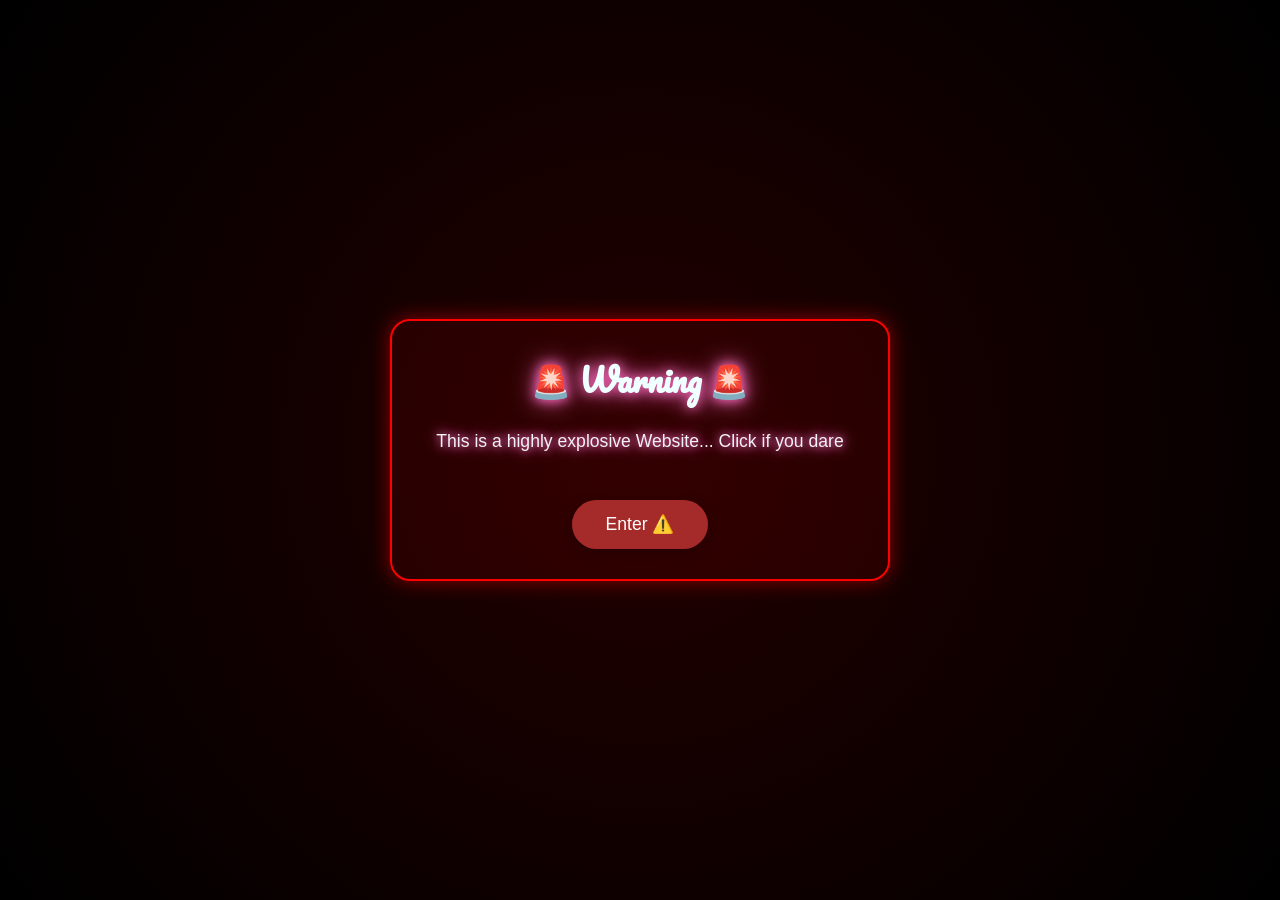
==== index.html @ cfb34654 "all files added" ====
<!DOCTYPE html>
<html lang="en">

<head>
    <meta charset="UTF-8" />
    <meta name="viewport" content="width=device-width, initial-scale=1.0" />
    <link href="https://fonts.googleapis.com/css2?family=Pacifico&display=swap" rel="stylesheet">
    <title>Warning ⚠️</title>
    <link rel="stylesheet" href="style.css" />
</head>


<body class="danger-page">
    <!-- Audio: plays once -->
    <audio id="warning-audio">
        <source src="warning.unknown" type="audio/mpeg" />
    </audio>

    <div class="container danger-container content-block" style="border-color: red;">
        <h1 class="glow" style="color: azure;">🚨 Warning 🚨</h1>
        <p class="sub shiny-line">This is a highly explosive Website... Click if you dare</p>
        <button onclick="blastAndGo()" style="background-color: brown;">Enter ⚠️</button>
    </div>

    <div id="blast"></div>

    <script>
        // TRY playing audio on load
        window.addEventListener("DOMContentLoaded", () => {
            const audio = document.getElementById('warning-audio');
            audio.loop = false;

            // Try to play immediately
            audio.play().catch(() => {
                // If blocked by browser, wait for user interaction
                const playOnce = () => {
                    audio.play();
                    document.removeEventListener('click', playOnce);
                };
                document.addEventListener('click', playOnce);
            });
        });

        // Blast animation then go
        function blastAndGo() {
            const blast = document.getElementById('blast');
            blast.classList.add('explode');
            setTimeout(() => {
                window.location.href = 'main.html';
            }, 600);
        }
    </script>
</body>

</html>
---- style.css ----
/* RESET */
* {
  margin: 0;
  padding: 0;
  box-sizing: border-box;
}

html {
  height: 100%;
  font-family: "Poppins", sans-serif;
  overflow-x: hidden;
  background-size: cover;
  background-repeat: no-repeat;
}

body {
  font-family: "Poppins", sans-serif;
  min-height: 100vh;
  display: flex;
  justify-content: center;
  align-items: center;
  flex-direction: column;
  background-size: cover;
  background-repeat: no-repeat;
  overflow-x: hidden;
}

/* Add this to apply padding only if navbar is visible */
body:not(.danger-page) {
  padding-top: 60px;
}

/* PAGE BACKGROUNDS */
.main-page {
  background: linear-gradient(135deg, #89f7fe, #66a6ff);
}
.memories-page {
  background: linear-gradient(to right, #fbc2eb, #a6c1ee);
}
.finish-page {
  background: linear-gradient(to right, #dc2ecd, #25d6bf);
}
.final-page {
  background: linear-gradient(135deg, #ffecd2, #fcb69f);
}
.danger-page {
  background: radial-gradient(circle, #220000, #000000);
}

/* NAVBAR */
.navbar {
  position: fixed;
  top: 0;
  width: 100%;
  height: 50px;
  z-index: 9999;
  display: flex;
  align-items: center;
  overflow: hidden;
  background: var(--navbar-gradient, linear-gradient(90deg, #2c003e, #6a1b9a));
}

.danger-page .navbar {
  display: none;
}

.scrolling-text {
  display: flex;
  white-space: nowrap;
  animation: scrollText 16s linear infinite;
  font-family: 'Pacifico', cursive;
  font-size: 1.2rem;
  color: white;
  text-shadow: 0 0 5px #fff, 0 0 15px #fff;
}

.scrolling-text span {
  padding-right: 50px;
}

@keyframes scrollText {
  0% {
    transform: translateX(100%);
  }
  100% {
    transform: translateX(-100%);
  }
}

.full-text {
  display: inline;
}
.short-text {
  display: none;
}

@media (max-width: 600px) {
  .full-text {
    display: none;
  }
  .short-text {
    display: inline;
  }
  .scrolling-text {
    font-size: 1rem;
  }
}

/* CONTAINER */
.container {
  padding: 30px 20px;
  border-radius: 20px;
  text-align: center;
  width: 90%;
  max-width: 500px;
  animation: fadeIn 1s ease forwards;
  box-shadow: 0 8px 20px rgba(0, 0, 0, 0.2);
  margin: auto;
  margin-top: 20px;
  margin-bottom: 20px;
}

/* CONTAINER VARIANTS */
.main-container {
  background: rgba(255, 255, 255, 0.12);
  backdrop-filter: blur(30px);
  border: 2px solid rgba(255, 255, 255, 0.3);
  color: #fff;
}

.danger-container {
  background: rgba(255, 0, 0, 0.08);
  border: 2px solid #ff0000;
  color: #ff4444;
  box-shadow: 0 0 20px rgba(255, 0, 0, 0.5);
}

/* TYPOGRAPHY */
.glow {
  font-family: "Pacifico", cursive;
  font-size: 2rem;
  text-shadow: 0 0 12px #ff6ec4, 0 0 24px #ff6ec4;
  margin-bottom: 20px;
}

.sub {
  font-size: 1.1rem;
  color: #f2f2f2;
  margin-bottom: 25px;
  line-height: 1.6;
}

.final-text {
  font-size: 2rem;
  color: #222;
  margin-bottom: 20px;
  animation: pulse 2s infinite;
}

/* BUTTON */
button {
  background: #ff6ec4;
  color: white;
  border: none;
  padding: 14px 34px;
  font-size: 1.1rem;
  border-radius: 30px;
  cursor: pointer;
  transition: 0.3s ease;
  box-shadow: 0 4px 15px rgba(0, 0, 0, 0.2);
  margin-top: 20px;
}
button:hover {
  background: #ff3cac;
  transform: scale(1.05);
}

/* GALLERY */
.gallery {
  display: flex;
  flex-wrap: wrap;
  justify-content: center;
  gap: 15px;
  margin-top: 20px;
}

.gallery img,
.gallery video {
  width: 100px;
  height: 100px;
  object-fit: cover;
  aspect-ratio: 1 / 1;
  border-radius: 12px;
  box-shadow: 0 4px 8px rgba(0, 0, 0, 0.2);
  transition: transform 0.3s ease;
  cursor: pointer;
}

.gallery img:hover,
.gallery video:hover {
  transform: scale(1.1);
}

/* MEMORIES PAGE IMAGE FIX */
.memories-page .gallery img {
  width: 100px;
  height: 100px;
}

/* MODAL */
.image-modal {
  position: fixed;
  top: 0;
  left: 0;
  width: 100vw;
  height: 100vh;
  background-color: rgba(0, 0, 0, 0.75);
  display: none;
  align-items: center;
  justify-content: center;
  z-index: 9999;
  cursor: pointer;
}

.image-modal img,
.image-modal video {
  width: 90%;
  max-width: 500px;
  border-radius: 20px;
  box-shadow: 0 0 25px rgba(0, 0, 0, 0.5);
  animation: fadeIn 0.4s ease;
}

/* BLAST EFFECT */
#blast {
  position: absolute;
  top: 0;
  left: 0;
  width: 100%;
  height: 100%;
  background: radial-gradient(circle, red 0%, black 80%);
  opacity: 0;
  pointer-events: none;
  transition: opacity 0.6s ease;
  z-index: 9999;
}

#blast.explode {
  opacity: 1;
  animation: flash 0.6s ease-in-out;
}

/* ANIMATIONS */
@keyframes fadeIn {
  from {
    opacity: 0;
    transform: translateY(20px);
  }
  to {
    opacity: 1;
    transform: translateY(0);
  }
}

@keyframes pulse {
  0%, 100% {
    transform: scale(1);
  }
  50% {
    transform: scale(1.05);
  }
}

@keyframes flash {
  0% {
    opacity: 0.3;
  }
  50% {
    opacity: 1;
  }
  100% {
    opacity: 0.8;
  }
}

/* RESPONSIVE */
@media (max-width: 768px) {
  .container {
    padding: 25px 15px;
  }

  .glow {
    font-size: 1.6rem;
  }

  .sub, .final-text {
    font-size: 1rem;
  }

  .gallery img,
  .gallery video {
    width: 80px;
    height: 80px;
  }
}

@media (max-width: 480px) {
  .container {
    padding: 15px 10px;
  }

  .glow {
    font-size: 1.3rem;
  }

  .sub, .final-text {
    font-size: 0.95rem;
  }

  .gallery img,
  .gallery video {
    width: 70px;
    height: 70px;
  }

  .scrolling-text {
    font-size: 0.9rem;
  }
}

.shiny-line {
  text-shadow: 0 0 8px #ff6ec4, 0 0 16px #ff6ec4;
}
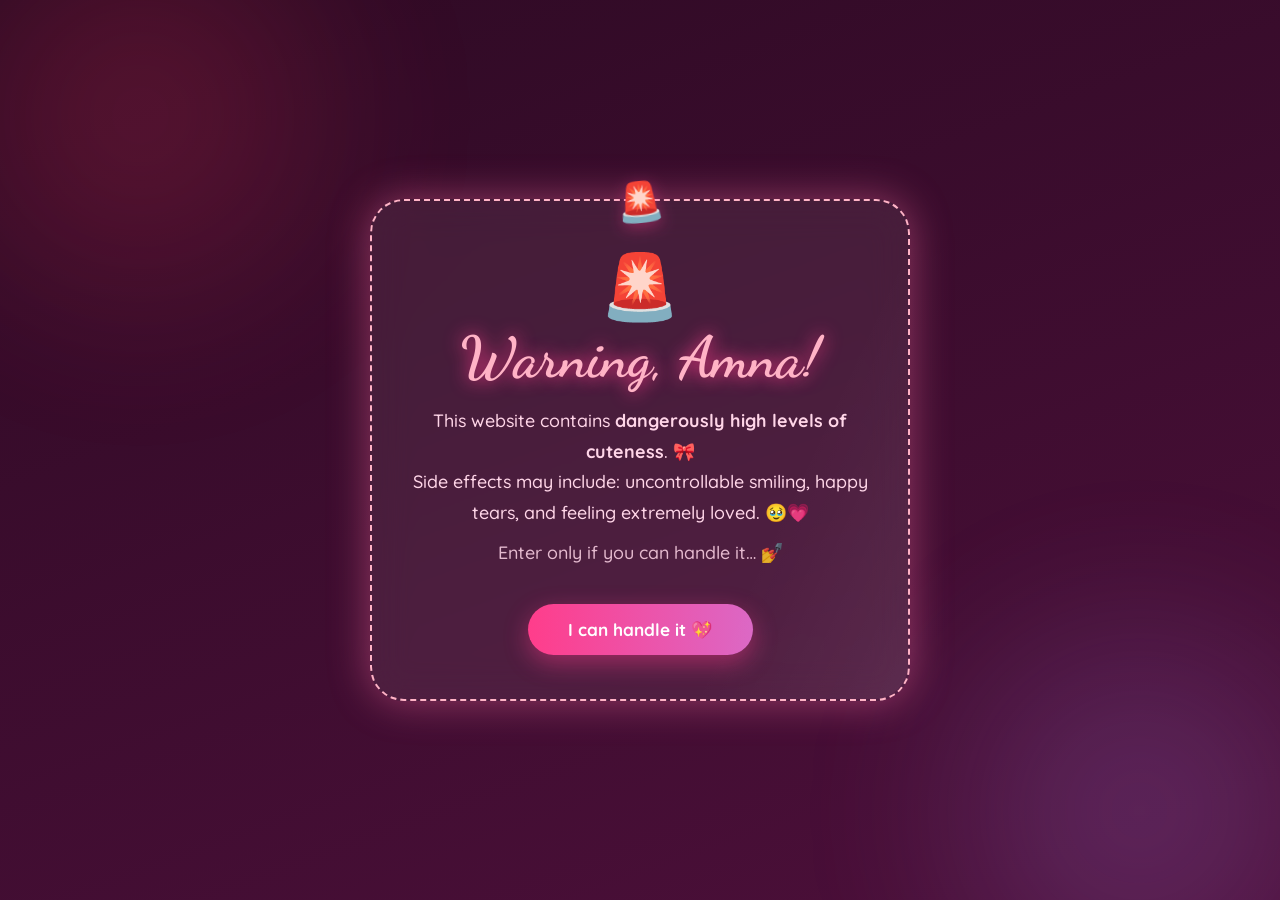
==== commit 445f0acc: "files changes" ====
--- a/index.html
+++ b/index.html
@@ -1,55 +1,61 @@
 <!DOCTYPE html>
 <html lang="en">
-
 <head>
-    <meta charset="UTF-8" />
-    <meta name="viewport" content="width=device-width, initial-scale=1.0" />
-    <link href="https://fonts.googleapis.com/css2?family=Pacifico&display=swap" rel="stylesheet">
-    <title>Warning ⚠️</title>
-    <link rel="stylesheet" href="style.css" />
+  <meta charset="UTF-8" />
+  <meta name="viewport" content="width=device-width, initial-scale=1.0" />
+  <title>⚠️ Warning, Pookie ⚠️</title>
+  <link href="https://fonts.googleapis.com/css2?family=Dancing+Script:wght@700&family=Quicksand:wght@400;500;600;700&display=swap" rel="stylesheet">
+  <link rel="icon" href="data:image/svg+xml,<svg xmlns='http://www.w3.org/2000/svg' viewBox='0 0 100 100'><text y='.9em' font-size='90'>🚨</text></svg>">
+  <link rel="stylesheet" href="style.css" />
 </head>
 
+<body class="intro-page">
+  <audio id="warning-audio" loop><source src="warning.mp3" type="audio/mpeg" /></audio>
+  <audio id="blast-audio" preload="auto"><source src="exploision.mp3" type="audio/mpeg" /></audio>
 
-<body class="danger-page">
-    <!-- Audio: plays once -->
-    <audio id="warning-audio">
-        <source src="warning.unknown" type="audio/mpeg" />
-    </audio>
+  <div class="card">
+    <span class="warn-emoji">🚨</span>
+    <h1 class="title">Warning, Amna!</h1>
+    <p class="sub">
+      This website contains <b>dangerously high levels of cuteness</b>. 🎀<br>
+      Side effects may include: uncontrollable smiling, happy tears,
+      and feeling extremely loved. 🥹💗
+    </p>
+    <p class="sub" style="opacity:0.85;">Enter only if you can handle it… 💅</p>
+    <button class="btn" onclick="blastAndGo()">I can handle it 💖</button>
+  </div>
 
-    <div class="container danger-container content-block" style="border-color: red;">
-        <h1 class="glow" style="color: azure;">🚨 Warning 🚨</h1>
-        <p class="sub shiny-line">This is a highly explosive Website... Click if you dare</p>
-        <button onclick="blastAndGo()" style="background-color: brown;">Enter ⚠️</button>
-    </div>
+  <div id="blast"><span class="boom">💖</span></div>
 
-    <div id="blast"></div>
+  <script src="script.js"></script>
+  <script>
+    const warnAudio = document.getElementById('warning-audio');
+    let entering = false;
 
-    <script>
-        // TRY playing audio on load
-        window.addEventListener("DOMContentLoaded", () => {
-            const audio = document.getElementById('warning-audio');
-            audio.loop = false;
+    /* 🚨 beeping siren loops while she's on this page */
+    window.addEventListener("DOMContentLoaded", () => {
+      warnAudio.volume = 0.6;
+      warnAudio.play().catch(() => {
+        /* browsers block autoplay until first tap — start beeping on first interaction */
+        const playOnce = () => {
+          if (!entering) warnAudio.play().catch(() => {});
+          document.removeEventListener('pointerdown', playOnce);
+        };
+        document.addEventListener('pointerdown', playOnce);
+      });
+    });
 
-            // Try to play immediately
-            audio.play().catch(() => {
-                // If blocked by browser, wait for user interaction
-                const playOnce = () => {
-                    audio.play();
-                    document.removeEventListener('click', playOnce);
-                };
-                document.addEventListener('click', playOnce);
-            });
-        });
-
-        // Blast animation then go
-        function blastAndGo() {
-            const blast = document.getElementById('blast');
-            blast.classList.add('explode');
-            setTimeout(() => {
-                window.location.href = 'main.html';
-            }, 600);
-        }
-    </script>
+    function blastAndGo() {
+      if (entering) return;
+      entering = true;
+      warnAudio.pause();
+      const boom = document.getElementById('blast-audio');
+      boom.volume = 0.8;
+      boom.play().catch(() => {});
+      confettiBurst(150);
+      document.getElementById('blast').classList.add('explode');
+      setTimeout(() => { window.location.href = 'main.html'; }, 900);
+    }
+  </script>
 </body>
-
-</html>+</html>
--- a/style.css
+++ b/style.css
@@ -1,333 +1,746 @@
-/* RESET */
-* {
-  margin: 0;
-  padding: 0;
-  box-sizing: border-box;
-}
-
-html {
-  height: 100%;
-  font-family: "Poppins", sans-serif;
-  overflow-x: hidden;
-  background-size: cover;
-  background-repeat: no-repeat;
-}
+/* ═══════════ 🎀 AMNA'S 21st — POOKIE EDITION 🎀 ═══════════ */
+
+* { margin: 0; padding: 0; box-sizing: border-box; }
+
+:root {
+  --pink: #ff6fa5;
+  --hotpink: #ff3d8b;
+  --lilac: #b892ff;
+  --peach: #ffb3c6;
+  --cream: #fff0f6;
+  --deep: #6b2151;
+  --card-shadow: 0 18px 45px rgba(255, 61, 139, 0.28);
+}
+
+html { min-height: 100%; }
 
 body {
-  font-family: "Poppins", sans-serif;
+  font-family: 'Quicksand', 'Segoe UI', sans-serif;
   min-height: 100vh;
   display: flex;
+  flex-direction: column;
   justify-content: center;
   align-items: center;
-  flex-direction: column;
-  background-size: cover;
-  background-repeat: no-repeat;
   overflow-x: hidden;
-}
-
-/* Add this to apply padding only if navbar is visible */
-body:not(.danger-page) {
-  padding-top: 60px;
-}
-
-/* PAGE BACKGROUNDS */
-.main-page {
-  background: linear-gradient(135deg, #89f7fe, #66a6ff);
-}
-.memories-page {
-  background: linear-gradient(to right, #fbc2eb, #a6c1ee);
-}
-.finish-page {
-  background: linear-gradient(to right, #dc2ecd, #25d6bf);
-}
-.final-page {
-  background: linear-gradient(135deg, #ffecd2, #fcb69f);
-}
-.danger-page {
-  background: radial-gradient(circle, #220000, #000000);
-}
-
-/* NAVBAR */
-.navbar {
+  color: var(--deep);
+  background: linear-gradient(135deg, #ffd6e8, #ffe9f4, #e9dbff, #ffdbe9);
+  background-size: 300% 300%;
+  animation: bgShift 14s ease infinite;
+  padding: 80px 16px 40px;
+}
+
+@keyframes bgShift {
+  0%, 100% { background-position: 0% 50%; }
+  50% { background-position: 100% 50%; }
+}
+
+body.intro-page {
+  background: linear-gradient(160deg, #2e0a24, #5c1245, #83175f);
+  background-size: 300% 300%;
+  animation: bgShift 10s ease infinite;
+  color: #ffd6e8;
+  padding-top: 40px;
+}
+
+/* ─────────── 🎀 top banner ─────────── */
+.banner {
   position: fixed;
-  top: 0;
+  top: 0; left: 0;
   width: 100%;
-  height: 50px;
-  z-index: 9999;
+  height: 52px;
+  z-index: 999;
   display: flex;
   align-items: center;
   overflow: hidden;
-  background: var(--navbar-gradient, linear-gradient(90deg, #2c003e, #6a1b9a));
-}
-
-.danger-page .navbar {
-  display: none;
-}
+  background: linear-gradient(90deg, var(--hotpink), var(--lilac), var(--hotpink));
+  background-size: 200% auto;
+  animation: bannerShift 6s linear infinite;
+  box-shadow: 0 4px 18px rgba(255, 61, 139, 0.35);
+}
+@keyframes bannerShift { to { background-position: 200% center; } }
 
 .scrolling-text {
   display: flex;
   white-space: nowrap;
-  animation: scrollText 16s linear infinite;
-  font-family: 'Pacifico', cursive;
-  font-size: 1.2rem;
-  color: white;
-  text-shadow: 0 0 5px #fff, 0 0 15px #fff;
-}
-
-.scrolling-text span {
-  padding-right: 50px;
-}
-
+  animation: scrollText 18s linear infinite;
+  font-family: 'Dancing Script', cursive;
+  font-size: 1.45rem;
+  font-weight: 700;
+  color: #fff;
+  text-shadow: 0 0 10px rgba(255,255,255,0.7);
+}
+.scrolling-text span { padding-right: 60px; }
 @keyframes scrollText {
-  0% {
-    transform: translateX(100%);
-  }
-  100% {
-    transform: translateX(-100%);
-  }
-}
-
-.full-text {
-  display: inline;
-}
-.short-text {
-  display: none;
-}
-
-@media (max-width: 600px) {
-  .full-text {
-    display: none;
-  }
-  .short-text {
-    display: inline;
-  }
-  .scrolling-text {
-    font-size: 1rem;
-  }
-}
-
-/* CONTAINER */
-.container {
-  padding: 30px 20px;
+  0% { transform: translateX(30%); }
+  100% { transform: translateX(-100%); }
+}
+
+/* ─────────── 💌 cards ─────────── */
+.card {
+  position: relative;
+  z-index: 5;
+  width: 92%;
+  max-width: 540px;
+  padding: 44px 30px;
+  text-align: center;
+  border-radius: 34px;
+  background: rgba(255, 255, 255, 0.6);
+  backdrop-filter: blur(18px);
+  border: 2px solid rgba(255, 255, 255, 0.9);
+  box-shadow: var(--card-shadow);
+  animation: cardIn 0.9s cubic-bezier(.2, 1.3, .4, 1) both;
+}
+@keyframes cardIn {
+  from { opacity: 0; transform: translateY(40px) scale(0.92); }
+  to { opacity: 1; transform: translateY(0) scale(1); }
+}
+
+.intro-page .card {
+  background: rgba(255, 255, 255, 0.07);
+  border: 2px dashed var(--peach);
+  box-shadow: 0 0 40px rgba(255, 111, 165, 0.45);
+}
+
+/* ─────────── ✍️ typography ─────────── */
+.script {
+  font-family: 'Dancing Script', cursive;
+  font-weight: 700;
+}
+
+h1.title {
+  font-family: 'Dancing Script', cursive;
+  font-size: clamp(2.4rem, 7vw, 3.6rem);
+  line-height: 1.15;
+  margin-bottom: 14px;
+  color: var(--hotpink);
+  text-shadow: 0 2px 14px rgba(255, 61, 139, 0.35);
+}
+
+.name-glow {
+  display: block;
+  font-family: 'Dancing Script', cursive;
+  font-size: clamp(3.4rem, 12vw, 6rem);
+  background: linear-gradient(90deg, var(--hotpink), var(--lilac), #ff9a3d, var(--hotpink));
+  background-size: 250% auto;
+  -webkit-background-clip: text;
+  background-clip: text;
+  color: transparent;
+  animation: shimmer 4s linear infinite, heartbeat 2.2s ease-in-out infinite;
+}
+@keyframes shimmer { to { background-position: 250% center; } }
+@keyframes heartbeat {
+  0%, 100% { transform: scale(1); }
+  12% { transform: scale(1.045); }
+  24% { transform: scale(1); }
+}
+
+.sub {
+  font-size: 1.12rem;
+  line-height: 1.7;
+  font-weight: 500;
+  margin-bottom: 10px;
+}
+
+.typewriter {
+  min-height: 1.6em;
+  font-size: 1.1rem;
+  font-weight: 600;
+  color: var(--deep);
+}
+.typewriter::after {
+  content: '|';
+  color: var(--hotpink);
+  animation: blink 0.8s infinite;
+}
+@keyframes blink { 50% { opacity: 0; } }
+
+/* ─────────── 🩷 buttons ─────────── */
+.btn {
+  display: inline-block;
+  margin-top: 26px;
+  padding: 15px 40px;
+  font-family: 'Quicksand', sans-serif;
+  font-size: 1.08rem;
+  font-weight: 700;
+  color: #fff;
+  border: none;
+  border-radius: 999px;
+  cursor: pointer;
+  background: linear-gradient(90deg, var(--hotpink), var(--lilac));
+  background-size: 200% auto;
+  box-shadow: 0 8px 24px rgba(255, 61, 139, 0.45);
+  transition: transform 0.25s, background-position 0.4s;
+  animation: btnPulse 2.4s ease-in-out infinite;
+}
+.btn:hover {
+  transform: translateY(-4px) scale(1.06) rotate(-1deg);
+  background-position: 100% center;
+}
+@keyframes btnPulse {
+  0%, 100% { box-shadow: 0 8px 24px rgba(255, 61, 139, 0.45); }
+  50% { box-shadow: 0 8px 34px rgba(184, 146, 255, 0.65); }
+}
+
+/* ─────────── 💗 floaters & sparkles ─────────── */
+.floater {
+  position: fixed;
+  bottom: -60px;
+  z-index: 1;
+  pointer-events: none;
+  animation: floatUp linear infinite;
+  filter: drop-shadow(0 0 6px rgba(255, 182, 213, 0.8));
+}
+@keyframes floatUp {
+  0% { transform: translateY(0) rotate(-8deg); opacity: 0; }
+  8% { opacity: 0.9; }
+  50% { transform: translateY(-55vh) rotate(10deg); }
+  100% { transform: translateY(-115vh) rotate(-6deg); opacity: 0; }
+}
+
+.click-spark {
+  position: absolute;
+  z-index: 1000;
+  pointer-events: none;
+  font-size: 15px;
+  animation: sparkFly 0.9s ease-out forwards;
+}
+@keyframes sparkFly {
+  to { transform: translate(var(--dx), var(--dy)) scale(0.3) rotate(180deg); opacity: 0; }
+}
+
+#confetti-canvas {
+  position: fixed;
+  inset: 0;
+  pointer-events: none;
+  z-index: 900;
+}
+
+/* ─────────── 🔊 mute ─────────── */
+.mute-btn {
+  position: fixed;
+  bottom: 20px; right: 20px;
+  width: 50px; height: 50px;
+  border: 2px solid #fff;
+  border-radius: 50%;
+  background: linear-gradient(135deg, var(--peach), var(--lilac));
+  font-size: 20px;
+  cursor: pointer;
+  box-shadow: 0 5px 16px rgba(255, 61, 139, 0.4);
+  z-index: 998;
+  transition: transform 0.2s;
+}
+.mute-btn:hover { transform: scale(1.15) rotate(8deg); }
+
+/* ─────────── 🎂 cake ─────────── */
+.cake { position: relative; width: 290px; margin: 8px auto 0; }
+.candles {
+  display: flex; justify-content: center; gap: 9px; flex-wrap: wrap;
+  max-width: 260px; margin: 0 auto; position: relative; z-index: 3;
+}
+.candle {
+  width: 11px; height: 42px; border-radius: 4px; position: relative; cursor: pointer;
+  background: repeating-linear-gradient(45deg, var(--pink), var(--pink) 5px, #fff 5px, #fff 10px);
+}
+.flame {
+  position: absolute; top: -16px; left: 50%; transform: translateX(-50%);
+  width: 11px; height: 16px;
+  background: radial-gradient(circle at 50% 30%, #fff6b7, #ffb347 60%, #ff6b35);
+  border-radius: 50% 50% 45% 55% / 70% 70% 30% 30%;
+  animation: flicker 0.35s infinite alternate;
+  transition: opacity 0.3s, transform 0.3s;
+}
+@keyframes flicker {
+  from { transform: translateX(-50%) scale(1) rotate(-2deg); }
+  to { transform: translateX(-52%) scale(1.12) rotate(3deg); }
+}
+.candle.out .flame { opacity: 0; transform: translateX(-50%) scale(0.1); animation: none; }
+.candle.out::after {
+  content: "💨"; position: absolute; top: -20px; left: -4px; font-size: 12px;
+  animation: smoke 1.4s forwards;
+}
+@keyframes smoke { to { transform: translateY(-24px); opacity: 0; } }
+
+.layer { margin: 0 auto; border-radius: 14px; box-shadow: 0 6px 0 rgba(0,0,0,0.07); }
+.layer.top { width: 155px; height: 50px; background: linear-gradient(180deg, var(--peach), var(--hotpink)); }
+.layer.mid { width: 205px; height: 58px; background: linear-gradient(180deg, #fff, var(--peach)); margin-top: -6px; }
+.layer.bottom { width: 260px; height: 64px; background: linear-gradient(180deg, var(--lilac), var(--hotpink)); margin-top: -6px; }
+.plate { width: 300px; height: 15px; background: rgba(107, 33, 81, 0.18); border-radius: 50%; margin: 6px auto 0; }
+
+.candles-left { margin-top: 14px; font-weight: 600; opacity: 0.75; }
+
+.wish-reveal {
+  max-height: 0; overflow: hidden; opacity: 0;
+  transition: max-height 1s ease, opacity 1s ease, margin 1s ease;
+}
+.wish-reveal.show { max-height: 500px; opacity: 1; margin-top: 22px; }
+.wish-reveal .inner {
+  padding: 26px; border-radius: 22px;
+  background: rgba(255, 255, 255, 0.85);
+  border: 2px dashed var(--pink);
+  font-size: 1.08rem; line-height: 1.75; font-weight: 500;
+}
+
+/* ─────────── 💌 envelope ─────────── */
+.envelope {
+  font-size: 6rem; cursor: pointer; display: inline-block;
+  animation: envBounce 1.6s ease-in-out infinite;
+  filter: drop-shadow(0 10px 20px rgba(255, 61, 139, 0.4));
+  transition: transform 0.3s;
+}
+.envelope:hover { transform: scale(1.12) rotate(-4deg); }
+@keyframes envBounce {
+  0%, 100% { transform: translateY(0); }
+  50% { transform: translateY(-12px); }
+}
+
+.letter {
+  max-height: 0; overflow: hidden; opacity: 0;
+  transition: max-height 1.2s ease, opacity 1.2s ease, margin 1.2s ease;
+  text-align: left;
+}
+.letter.open { max-height: 900px; opacity: 1; margin-top: 24px; }
+.letter .paper {
+  background: linear-gradient(180deg, #fffdfd, #fff2f7);
   border-radius: 20px;
+  padding: 30px 26px;
+  border: 1px solid var(--peach);
+  box-shadow: inset 0 0 20px rgba(255, 182, 213, 0.35), 0 10px 25px rgba(255, 61, 139, 0.2);
+  font-size: 1.06rem; line-height: 1.85; font-weight: 500;
+}
+.letter .salute { font-family: 'Dancing Script', cursive; font-size: 1.7rem; color: var(--hotpink); }
+.letter .sign { text-align: right; font-family: 'Dancing Script', cursive; font-size: 1.4rem; color: var(--hotpink); margin-top: 14px; }
+
+/* ─────────── 📸 polaroids ─────────── */
+.polaroids {
+  display: flex; flex-wrap: wrap; justify-content: center;
+  gap: 26px; margin-top: 26px;
+}
+.polaroid {
+  background: #fff;
+  padding: 12px 12px 52px;
+  border-radius: 6px;
+  box-shadow: 0 12px 28px rgba(107, 33, 81, 0.25);
+  cursor: pointer;
+  position: relative;
+  transition: transform 0.3s;
+}
+.polaroid:nth-child(odd) { transform: rotate(-4deg); }
+.polaroid:nth-child(even) { transform: rotate(3.5deg); }
+.polaroid:hover { transform: rotate(0deg) scale(1.08); z-index: 5; }
+.polaroid::before {
+  content: ""; position: absolute; top: -12px; left: 50%;
+  transform: translateX(-50%) rotate(-2deg);
+  width: 78px; height: 26px;
+  background: rgba(255, 182, 213, 0.75);
+  box-shadow: 0 2px 5px rgba(0,0,0,0.12);
+}
+.polaroid img, .polaroid video {
+  width: 150px; height: 150px; object-fit: cover; display: block; border-radius: 3px;
+}
+.polaroid .caption {
+  position: absolute; bottom: 7px; left: 6px; right: 6px;
   text-align: center;
-  width: 90%;
-  max-width: 500px;
-  animation: fadeIn 1s ease forwards;
-  box-shadow: 0 8px 20px rgba(0, 0, 0, 0.2);
-  margin: auto;
-  margin-top: 20px;
-  margin-bottom: 20px;
-}
-
-/* CONTAINER VARIANTS */
-.main-container {
-  background: rgba(255, 255, 255, 0.12);
-  backdrop-filter: blur(30px);
-  border: 2px solid rgba(255, 255, 255, 0.3);
+  font-family: 'Dancing Script', cursive;
+  font-size: 1.05rem; line-height: 1.2; color: var(--deep);
+}
+
+/* modal */
+.image-modal {
+  position: fixed; inset: 0;
+  background: rgba(46, 10, 36, 0.85);
+  display: none; align-items: center; justify-content: center;
+  z-index: 2000; cursor: pointer;
+}
+.image-modal img, .image-modal video {
+  max-width: 90%; max-height: 82vh;
+  border-radius: 20px;
+  border: 4px solid #fff;
+  box-shadow: 0 0 60px rgba(255, 111, 165, 0.55);
+  animation: cardIn 0.4s ease;
+}
+
+/* ─────────── 🚨 intro extras ─────────── */
+.intro-page h1.title { color: #ffb3c6; text-shadow: 0 0 18px var(--hotpink); }
+.warn-emoji { font-size: 4rem; display: inline-block; animation: heartbeat 1.4s infinite; }
+
+#blast {
+  position: fixed; inset: 0;
+  display: flex; align-items: center; justify-content: center;
+  font-size: 4rem;
+  background: radial-gradient(circle, var(--hotpink) 0%, var(--lilac) 55%, #2e0a24 100%);
+  opacity: 0; pointer-events: none;
+  transition: opacity 0.5s ease;
+  z-index: 1500;
+}
+#blast.explode { opacity: 1; }
+#blast.explode .boom { animation: boomGrow 0.7s ease forwards; }
+@keyframes boomGrow { to { transform: scale(8); opacity: 0.4; } }
+
+/* ─────────── ✨ 21 things card ─────────── */
+.reason-card {
+  margin: 22px auto 0;
+  max-width: 400px;
+  min-height: 170px;
+  padding: 30px 26px;
+  border-radius: 26px;
+  background: linear-gradient(145deg, #fff, #ffeaf3);
+  border: 2px dashed var(--pink);
+  box-shadow: 0 14px 34px rgba(255, 61, 139, 0.3);
+  cursor: pointer;
+  display: flex;
+  flex-direction: column;
+  justify-content: center;
+  align-items: center;
+  gap: 14px;
+  transition: transform 0.2s;
+  user-select: none;
+}
+.reason-card:hover { transform: scale(1.03) rotate(-0.5deg); }
+.reason-card.pop { animation: reasonPop 0.45s cubic-bezier(.2,1.5,.4,1); }
+@keyframes reasonPop {
+  0% { transform: scale(0.85) rotate(2deg); opacity: 0.3; }
+  100% { transform: scale(1) rotate(0); opacity: 1; }
+}
+.reason-num {
+  font-weight: 700;
+  font-size: 0.85rem;
   color: #fff;
-}
-
-.danger-container {
-  background: rgba(255, 0, 0, 0.08);
-  border: 2px solid #ff0000;
-  color: #ff4444;
-  box-shadow: 0 0 20px rgba(255, 0, 0, 0.5);
-}
-
-/* TYPOGRAPHY */
-.glow {
-  font-family: "Pacifico", cursive;
-  font-size: 2rem;
-  text-shadow: 0 0 12px #ff6ec4, 0 0 24px #ff6ec4;
-  margin-bottom: 20px;
-}
-
-.sub {
-  font-size: 1.1rem;
-  color: #f2f2f2;
-  margin-bottom: 25px;
+  background: linear-gradient(90deg, var(--hotpink), var(--lilac));
+  padding: 4px 16px;
+  border-radius: 999px;
+}
+.reason-text {
+  font-size: 1.18rem;
+  font-weight: 600;
   line-height: 1.6;
-}
-
-.final-text {
-  font-size: 2rem;
-  color: #222;
-  margin-bottom: 20px;
-  animation: pulse 2s infinite;
-}
-
-/* BUTTON */
-button {
-  background: #ff6ec4;
-  color: white;
-  border: none;
-  padding: 14px 34px;
-  font-size: 1.1rem;
-  border-radius: 30px;
+  color: var(--deep);
+}
+
+/* ─────────── 👑 badge ─────────── */
+.crown { font-size: 2rem; display: block; animation: envBounce 2s ease-in-out infinite; }
+.est-badge {
+  display: inline-block;
+  margin-top: 10px;
+  padding: 5px 18px;
+  border-radius: 999px;
+  font-weight: 700;
+  font-size: 0.85rem;
+  letter-spacing: 2px;
+  color: var(--hotpink);
+  background: rgba(255, 255, 255, 0.75);
+  border: 1.5px solid var(--peach);
+  box-shadow: 0 4px 12px rgba(255, 61, 139, 0.2);
+}
+
+/* ─────────── 🫂 hug overlay ─────────── */
+.hug-overlay {
+  position: fixed; inset: 0;
+  display: flex; flex-direction: column; align-items: center; justify-content: center;
+  background: rgba(255, 214, 232, 0.92);
+  backdrop-filter: blur(8px);
+  z-index: 1600;
+  opacity: 0; pointer-events: none;
+  transition: opacity 0.5s;
+  text-align: center;
+  padding: 20px;
+}
+.hug-overlay.show { opacity: 1; pointer-events: auto; }
+.hug-overlay .hug-emoji { font-size: 6rem; animation: heartbeat 1.1s infinite; }
+.hug-overlay .hug-text {
+  font-family: 'Dancing Script', cursive;
+  font-size: 2.2rem; color: var(--hotpink);
+  margin-top: 16px;
+  text-shadow: 0 2px 12px rgba(255,61,139,0.3);
+}
+
+/* ─────────── 💗 heart trail ─────────── */
+.trail-heart {
+  position: absolute;
+  pointer-events: none;
+  z-index: 950;
+  font-size: 13px;
+  animation: trailFade 1s ease-out forwards;
+}
+@keyframes trailFade {
+  to { transform: translateY(-28px) scale(0.4); opacity: 0; }
+}
+
+/* ─────────── 🌙 end page ─────────── */
+body.end-page {
+  background: linear-gradient(180deg, #14082b 0%, #2a1150 55%, #4a1d5f 100%);
+  background-size: 100% 100%;
+  animation: none;
+  color: #f3e8ff;
+}
+body.end-page .card {
+  background: rgba(255, 255, 255, 0.07);
+  border: 2px solid rgba(255, 182, 213, 0.4);
+  box-shadow: 0 0 50px rgba(184, 146, 255, 0.35);
+}
+body.end-page h1.title { color: #ffb3c6; text-shadow: 0 0 20px var(--hotpink); }
+body.end-page .sub { color: #f3e8ff; }
+
+.star {
+  position: fixed;
+  background: #fff;
+  border-radius: 50%;
+  pointer-events: none;
+  z-index: 0;
+  animation: twinkle 3s infinite ease-in-out;
+}
+@keyframes twinkle { 0%, 100% { opacity: 0.15; } 50% { opacity: 1; } }
+
+.big-heart {
+  font-size: 6.5rem;
   cursor: pointer;
-  transition: 0.3s ease;
-  box-shadow: 0 4px 15px rgba(0, 0, 0, 0.2);
-  margin-top: 20px;
-}
-button:hover {
-  background: #ff3cac;
-  transform: scale(1.05);
-}
-
-/* GALLERY */
-.gallery {
-  display: flex;
-  flex-wrap: wrap;
-  justify-content: center;
-  gap: 15px;
-  margin-top: 20px;
-}
-
-.gallery img,
-.gallery video {
-  width: 100px;
-  height: 100px;
-  object-fit: cover;
-  aspect-ratio: 1 / 1;
-  border-radius: 12px;
-  box-shadow: 0 4px 8px rgba(0, 0, 0, 0.2);
-  transition: transform 0.3s ease;
-  cursor: pointer;
-}
-
-.gallery img:hover,
-.gallery video:hover {
-  transform: scale(1.1);
-}
-
-/* MEMORIES PAGE IMAGE FIX */
-.memories-page .gallery img {
-  width: 100px;
-  height: 100px;
-}
-
-/* MODAL */
-.image-modal {
+  display: inline-block;
+  animation: heartbeat 1.3s ease-in-out infinite;
+  filter: drop-shadow(0 0 25px rgba(255, 61, 139, 0.8));
+  transition: transform 0.3s;
+}
+.big-heart:hover { transform: scale(1.15); }
+.big-heart.gone { animation: heartPop 0.6s forwards; }
+@keyframes heartPop {
+  40% { transform: scale(1.4); opacity: 1; }
+  100% { transform: scale(3); opacity: 0; }
+}
+
+.sealed {
+  max-height: 0; overflow: hidden; opacity: 0;
+  transition: max-height 1.2s ease, opacity 1.4s ease, margin 1.2s ease;
+}
+.sealed.show { max-height: 600px; opacity: 1; margin-top: 10px; }
+
+/* ─────────── 💎 glow-up details ─────────── */
+
+/* 🩷 heart cursor (desktop) */
+body {
+  cursor: url("data:image/svg+xml;utf8,<svg xmlns='http://www.w3.org/2000/svg' width='26' height='26'><text y='20' font-size='20'>🩷</text></svg>") 13 13, auto;
+}
+button, .envelope, .big-heart, .polaroid, .candle, .reason-card {
+  cursor: url("data:image/svg+xml;utf8,<svg xmlns='http://www.w3.org/2000/svg' width='28' height='28'><text y='22' font-size='22'>💖</text></svg>") 14 14, pointer;
+}
+
+/* dreamy glow blobs behind everything */
+body::before, body::after {
+  content: "";
   position: fixed;
-  top: 0;
-  left: 0;
-  width: 100vw;
-  height: 100vh;
-  background-color: rgba(0, 0, 0, 0.75);
-  display: none;
-  align-items: center;
-  justify-content: center;
-  z-index: 9999;
-  cursor: pointer;
-}
-
-.image-modal img,
-.image-modal video {
-  width: 90%;
-  max-width: 500px;
-  border-radius: 20px;
-  box-shadow: 0 0 25px rgba(0, 0, 0, 0.5);
-  animation: fadeIn 0.4s ease;
-}
-
-/* BLAST EFFECT */
-#blast {
+  width: 46vmax; height: 46vmax;
+  border-radius: 50%;
+  filter: blur(70px);
+  opacity: 0.45;
+  z-index: 0;
+  pointer-events: none;
+}
+body::before {
+  background: radial-gradient(circle, rgba(255, 111, 165, 0.55), transparent 65%);
+  top: -14vmax; left: -12vmax;
+  animation: blobDrift 16s ease-in-out infinite alternate;
+}
+body::after {
+  background: radial-gradient(circle, rgba(184, 146, 255, 0.5), transparent 65%);
+  bottom: -16vmax; right: -12vmax;
+  animation: blobDrift 19s ease-in-out infinite alternate-reverse;
+}
+@keyframes blobDrift {
+  from { transform: translate(0, 0) scale(1); }
+  to { transform: translate(7vmax, 5vmax) scale(1.15); }
+}
+body.intro-page::before { background: radial-gradient(circle, rgba(255, 60, 90, 0.5), transparent 65%); }
+body.end-page::before { background: radial-gradient(circle, rgba(157, 140, 255, 0.4), transparent 65%); }
+body.end-page::after { background: radial-gradient(circle, rgba(255, 209, 102, 0.28), transparent 65%); }
+
+/* 🎀 bow on top of every card */
+.card::before {
+  content: "🎀";
   position: absolute;
-  top: 0;
-  left: 0;
-  width: 100%;
-  height: 100%;
-  background: radial-gradient(circle, red 0%, black 80%);
-  opacity: 0;
+  top: -24px; left: 50%;
+  transform: translateX(-50%) rotate(-6deg);
+  font-size: 2.4rem;
+  filter: drop-shadow(0 4px 8px rgba(255, 61, 139, 0.4));
+  animation: bowWiggle 3s ease-in-out infinite;
+  z-index: 6;
+}
+@keyframes bowWiggle {
+  0%, 100% { transform: translateX(-50%) rotate(-6deg); }
+  50% { transform: translateX(-50%) rotate(6deg) scale(1.08); }
+}
+body.intro-page .card::before { content: "🚨"; }
+
+/* ✨ shimmer sweep across cards */
+.card::after {
+  content: "";
+  position: absolute;
+  inset: 0;
+  border-radius: inherit;
+  background: linear-gradient(115deg, transparent 30%, rgba(255, 255, 255, 0.35) 48%, rgba(255,255,255,0.55) 50%, rgba(255, 255, 255, 0.35) 52%, transparent 70%);
+  background-size: 300% 100%;
+  animation: cardShine 5.5s ease-in-out infinite;
   pointer-events: none;
-  transition: opacity 0.6s ease;
-  z-index: 9999;
-}
-
-#blast.explode {
-  opacity: 1;
-  animation: flash 0.6s ease-in-out;
-}
-
-/* ANIMATIONS */
-@keyframes fadeIn {
-  from {
-    opacity: 0;
-    transform: translateY(20px);
-  }
-  to {
-    opacity: 1;
-    transform: translateY(0);
-  }
-}
-
-@keyframes pulse {
-  0%, 100% {
-    transform: scale(1);
-  }
-  50% {
-    transform: scale(1.05);
-  }
-}
-
-@keyframes flash {
-  0% {
-    opacity: 0.3;
-  }
-  50% {
-    opacity: 1;
-  }
-  100% {
-    opacity: 0.8;
-  }
-}
-
-/* RESPONSIVE */
+}
+@keyframes cardShine {
+  0%, 55% { background-position: 130% 0; }
+  85%, 100% { background-position: -70% 0; }
+}
+body.end-page .card::after, body.intro-page .card::after { opacity: 0.25; }
+
+/* 🌟 button shine sweep */
+.btn {
+  position: relative;
+  overflow: hidden;
+}
+.btn::after {
+  content: "";
+  position: absolute;
+  top: 0; left: -80%;
+  width: 45%; height: 100%;
+  background: linear-gradient(105deg, transparent, rgba(255, 255, 255, 0.55), transparent);
+  transform: skewX(-20deg);
+  animation: btnShine 3.2s ease-in-out infinite;
+}
+@keyframes btnShine {
+  0%, 60% { left: -80%; }
+  90%, 100% { left: 130%; }
+}
+
+/* ✨ sparkles orbiting the name */
+.name-glow { position: relative; }
+.name-glow::before, .name-glow::after {
+  position: absolute;
+  font-size: 1.6rem;
+  color: var(--hotpink);
+  animation: sparkleTwinkle 1.8s ease-in-out infinite;
+  -webkit-text-fill-color: initial;
+}
+.name-glow::before { content: "✨"; top: -4px; left: 4%; animation-delay: 0.3s; }
+.name-glow::after { content: "💫"; bottom: 0; right: 4%; }
+@keyframes sparkleTwinkle {
+  0%, 100% { opacity: 0.4; transform: scale(0.8) rotate(-10deg); }
+  50% { opacity: 1; transform: scale(1.2) rotate(12deg); }
+}
+
+/* 🍒 cake upgrades: sprinkles + cherry + flame glow */
+.layer.mid {
+  background-image:
+    radial-gradient(circle at 18% 40%, var(--hotpink) 3px, transparent 4px),
+    radial-gradient(circle at 38% 65%, var(--lilac) 3px, transparent 4px),
+    radial-gradient(circle at 58% 35%, #ff9a3d 3px, transparent 4px),
+    radial-gradient(circle at 78% 60%, var(--hotpink) 3px, transparent 4px),
+    radial-gradient(circle at 90% 30%, var(--lilac) 3px, transparent 4px),
+    linear-gradient(180deg, #fff, var(--peach));
+}
+.flame { box-shadow: 0 0 14px 4px rgba(255, 179, 71, 0.45); }
+.candle.out .flame { box-shadow: none; }
+
+/* 💝 wax seal on the letter */
+.letter .paper { position: relative; }
+.letter .paper::after {
+  content: "💝";
+  position: absolute;
+  bottom: 14px; left: 18px;
+  font-size: 1.9rem;
+  transform: rotate(-12deg);
+  filter: drop-shadow(0 3px 6px rgba(255, 61, 139, 0.35));
+}
+
+/* 🚨 pulsing siren vignette on intro */
+body.intro-page {
+  animation: bgShift 10s ease infinite, sirenPulse 1.6s ease-in-out infinite;
+}
+@keyframes sirenPulse {
+  0%, 100% { box-shadow: inset 0 0 90px rgba(255, 0, 60, 0.25); }
+  50% { box-shadow: inset 0 0 160px rgba(255, 0, 60, 0.55); }
+}
+
+/* 🌠 shooting stars (end page) */
+.shooting-star {
+  position: fixed;
+  top: 10%;
+  left: -10%;
+  width: 3px; height: 3px;
+  border-radius: 50%;
+  background: #fff;
+  box-shadow: 0 0 8px 2px rgba(255, 255, 255, 0.8);
+  pointer-events: none;
+  z-index: 1;
+  animation: shoot 6s linear infinite;
+}
+.shooting-star::after {
+  content: "";
+  position: absolute;
+  right: 0; top: 50%;
+  width: 110px; height: 1.5px;
+  transform: translateY(-50%);
+  background: linear-gradient(270deg, rgba(255,255,255,0.9), transparent);
+}
+.shooting-star.s2 { top: 30%; animation-delay: 2.6s; animation-duration: 7s; }
+.shooting-star.s3 { top: 55%; animation-delay: 4.4s; animation-duration: 5.5s; }
+@keyframes shoot {
+  0%, 62% { transform: translate(0, 0) rotate(18deg); opacity: 0; }
+  64% { opacity: 1; }
+  78% { opacity: 1; }
+  84%, 100% { transform: translate(125vw, 42vh) rotate(18deg); opacity: 0; }
+}
+
+/* polaroid tape in alternating colors + hover glow */
+.polaroid:nth-child(3n+1)::before { background: rgba(255, 182, 213, 0.8); }
+.polaroid:nth-child(3n+2)::before { background: rgba(184, 146, 255, 0.55); }
+.polaroid:nth-child(3n)::before { background: rgba(255, 209, 102, 0.6); }
+.polaroid:hover { box-shadow: 0 16px 38px rgba(255, 61, 139, 0.45); }
+
+/* ─────────── responsive ─────────── */
+
+/* tablets & small laptops */
 @media (max-width: 768px) {
-  .container {
-    padding: 25px 15px;
-  }
-
-  .glow {
-    font-size: 1.6rem;
-  }
-
-  .sub, .final-text {
-    font-size: 1rem;
-  }
-
-  .gallery img,
-  .gallery video {
-    width: 80px;
-    height: 80px;
-  }
-}
-
+  body { padding: 72px 14px 34px; }
+  .card { padding: 38px 22px; }
+  .polaroids { gap: 20px; }
+  .polaroid img, .polaroid video { width: 132px; height: 132px; }
+  .envelope { font-size: 5rem; }
+  .big-heart { font-size: 5.5rem; }
+}
+
+/* phones */
 @media (max-width: 480px) {
-  .container {
-    padding: 15px 10px;
-  }
-
-  .glow {
-    font-size: 1.3rem;
-  }
-
-  .sub, .final-text {
-    font-size: 0.95rem;
-  }
-
-  .gallery img,
-  .gallery video {
-    width: 70px;
-    height: 70px;
-  }
-
-  .scrolling-text {
-    font-size: 0.9rem;
-  }
-}
-
-.shiny-line {
-  text-shadow: 0 0 8px #ff6ec4, 0 0 16px #ff6ec4;
-}
+  body { padding: 66px 10px 30px; }
+  .banner { height: 46px; }
+  .scrolling-text { font-size: 1.1rem; }
+  .card { padding: 30px 16px; border-radius: 26px; }
+  h1.title { font-size: 2.1rem; }
+  .sub { font-size: 1rem; }
+  .typewriter { font-size: 0.98rem; }
+  .btn { padding: 13px 30px; font-size: 1rem; }
+  .est-badge { font-size: 0.72rem; letter-spacing: 1px; padding: 4px 12px; }
+  .crown { font-size: 1.6rem; }
+  .polaroids { gap: 16px; }
+  .polaroid { padding: 10px 10px 46px; }
+  .polaroid img, .polaroid video { width: 118px; height: 118px; }
+  .polaroid .caption { font-size: 0.95rem; }
+  .envelope { font-size: 4.4rem; }
+  .big-heart { font-size: 4.8rem; }
+  .letter .paper { padding: 22px 16px; font-size: 0.98rem; }
+  .letter .salute { font-size: 1.45rem; }
+  .reason-card { padding: 24px 18px; min-height: 150px; }
+  .reason-text { font-size: 1.05rem; }
+  .wish-reveal .inner { padding: 20px; font-size: 1rem; }
+  .hug-overlay .hug-text { font-size: 1.7rem; }
+  .mute-btn { width: 44px; height: 44px; font-size: 17px; bottom: 14px; right: 14px; }
+  .cake { transform: scale(0.92); }
+  .warn-emoji { font-size: 3rem; }
+}
+
+/* very small phones */
+@media (max-width: 360px) {
+  h1.title { font-size: 1.8rem; }
+  .scrolling-text { font-size: 0.95rem; }
+  .polaroid img, .polaroid video { width: 104px; height: 104px; }
+  .cake { transform: scale(0.82); }
+  .btn { padding: 12px 24px; font-size: 0.95rem; }
+}
+
+/* short landscape screens */
+@media (max-height: 480px) and (orientation: landscape) {
+  body { padding-top: 60px; }
+  .card { padding: 22px 18px; }
+  .envelope, .big-heart { font-size: 3.6rem; }
+}
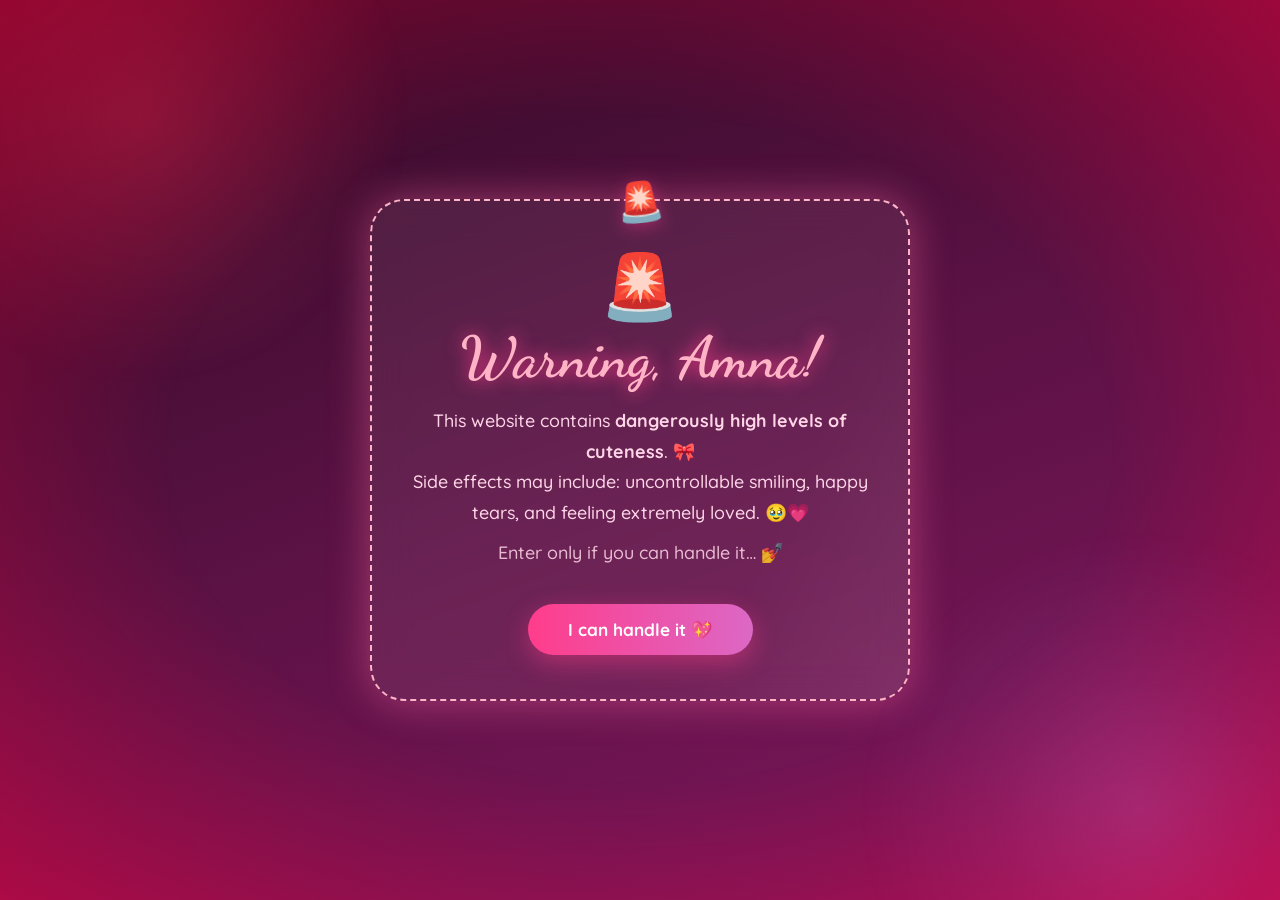
==== commit 00a5d569: "nothing" ====
--- a/index.html
+++ b/index.html
@@ -10,6 +10,7 @@
 </head>
 
 <body class="intro-page">
+  <div class="siren-overlay"></div>
   <audio id="warning-audio" loop><source src="warning.mp3" type="audio/mpeg" /></audio>
   <audio id="blast-audio" preload="auto"><source src="exploision.mp3" type="audio/mpeg" /></audio>
 
--- a/style.css
+++ b/style.css
@@ -8,6 +8,7 @@
   --lilac: #b892ff;
   --peach: #ffb3c6;
   --cream: #fff0f6;
+  --gold: #ffd166;
   --deep: #6b2151;
   --card-shadow: 0 18px 45px rgba(255, 61, 139, 0.28);
 }
@@ -17,6 +18,7 @@
 body {
   font-family: 'Quicksand', 'Segoe UI', sans-serif;
   min-height: 100vh;
+  min-height: 100svh; /* mobile browsers with collapsing address bar */
   display: flex;
   flex-direction: column;
   justify-content: center;
@@ -24,8 +26,7 @@
   overflow-x: hidden;
   color: var(--deep);
   background: linear-gradient(135deg, #ffd6e8, #ffe9f4, #e9dbff, #ffdbe9);
-  background-size: 300% 300%;
-  animation: bgShift 14s ease infinite;
+  background-attachment: fixed;
   padding: 80px 16px 40px;
 }
 
@@ -36,8 +37,7 @@
 
 body.intro-page {
   background: linear-gradient(160deg, #2e0a24, #5c1245, #83175f);
-  background-size: 300% 300%;
-  animation: bgShift 10s ease infinite;
+  background-attachment: fixed;
   color: #ffd6e8;
   padding-top: 40px;
 }
@@ -85,10 +85,13 @@
   text-align: center;
   border-radius: 34px;
   background: rgba(255, 255, 255, 0.6);
+  -webkit-backdrop-filter: blur(18px); /* iOS Safari */
   backdrop-filter: blur(18px);
   border: 2px solid rgba(255, 255, 255, 0.9);
   box-shadow: var(--card-shadow);
   animation: cardIn 0.9s cubic-bezier(.2, 1.3, .4, 1) both;
+  margin-top: auto;    /* safe vertical centering — never clips on small screens */
+  margin-bottom: auto;
 }
 @keyframes cardIn {
   from { opacity: 0; transform: translateY(40px) scale(0.92); }
@@ -170,7 +173,6 @@
   background-size: 200% auto;
   box-shadow: 0 8px 24px rgba(255, 61, 139, 0.45);
   transition: transform 0.25s, background-position 0.4s;
-  animation: btnPulse 2.4s ease-in-out infinite;
 }
 .btn:hover {
   transform: translateY(-4px) scale(1.06) rotate(-1deg);
@@ -188,7 +190,7 @@
   z-index: 1;
   pointer-events: none;
   animation: floatUp linear infinite;
-  filter: drop-shadow(0 0 6px rgba(255, 182, 213, 0.8));
+  will-change: transform;
 }
 @keyframes floatUp {
   0% { transform: translateY(0) rotate(-8deg); opacity: 0; }
@@ -272,7 +274,7 @@
   max-height: 0; overflow: hidden; opacity: 0;
   transition: max-height 1s ease, opacity 1s ease, margin 1s ease;
 }
-.wish-reveal.show { max-height: 500px; opacity: 1; margin-top: 22px; }
+.wish-reveal.show { max-height: 800px; opacity: 1; margin-top: 22px; }
 .wish-reveal .inner {
   padding: 26px; border-radius: 22px;
   background: rgba(255, 255, 255, 0.85);
@@ -298,7 +300,7 @@
   transition: max-height 1.2s ease, opacity 1.2s ease, margin 1.2s ease;
   text-align: left;
 }
-.letter.open { max-height: 900px; opacity: 1; margin-top: 24px; }
+.letter.open { max-height: 1500px; opacity: 1; margin-top: 24px; }
 .letter .paper {
   background: linear-gradient(180deg, #fffdfd, #fff2f7);
   border-radius: 20px;
@@ -437,6 +439,7 @@
   position: fixed; inset: 0;
   display: flex; flex-direction: column; align-items: center; justify-content: center;
   background: rgba(255, 214, 232, 0.92);
+  -webkit-backdrop-filter: blur(8px);
   backdrop-filter: blur(8px);
   z-index: 1600;
   opacity: 0; pointer-events: none;
@@ -509,9 +512,14 @@
   max-height: 0; overflow: hidden; opacity: 0;
   transition: max-height 1.2s ease, opacity 1.4s ease, margin 1.2s ease;
 }
-.sealed.show { max-height: 600px; opacity: 1; margin-top: 10px; }
+.sealed.show { max-height: 950px; opacity: 1; margin-top: 10px; }
 
 /* ─────────── 💎 glow-up details ─────────── */
+
+/* 📱 no double-tap zoom on interactive bits (mobile) */
+button, .candle, .reason-card, .envelope, .big-heart, .polaroid {
+  touch-action: manipulation;
+}
 
 /* 🩷 heart cursor (desktop) */
 body {
@@ -527,18 +535,18 @@
   position: fixed;
   width: 46vmax; height: 46vmax;
   border-radius: 50%;
-  filter: blur(70px);
-  opacity: 0.45;
+  opacity: 0.55;
   z-index: 0;
   pointer-events: none;
+  will-change: transform;
 }
 body::before {
-  background: radial-gradient(circle, rgba(255, 111, 165, 0.55), transparent 65%);
+  background: radial-gradient(circle, rgba(255, 111, 165, 0.5) 0%, rgba(255, 111, 165, 0.18) 35%, transparent 68%);
   top: -14vmax; left: -12vmax;
   animation: blobDrift 16s ease-in-out infinite alternate;
 }
 body::after {
-  background: radial-gradient(circle, rgba(184, 146, 255, 0.5), transparent 65%);
+  background: radial-gradient(circle, rgba(184, 146, 255, 0.45) 0%, rgba(184, 146, 255, 0.16) 35%, transparent 68%);
   bottom: -16vmax; right: -12vmax;
   animation: blobDrift 19s ease-in-out infinite alternate-reverse;
 }
@@ -592,15 +600,15 @@
 .btn::after {
   content: "";
   position: absolute;
-  top: 0; left: -80%;
+  top: 0; left: -60%;
   width: 45%; height: 100%;
   background: linear-gradient(105deg, transparent, rgba(255, 255, 255, 0.55), transparent);
-  transform: skewX(-20deg);
   animation: btnShine 3.2s ease-in-out infinite;
+  will-change: transform;
 }
 @keyframes btnShine {
-  0%, 60% { left: -80%; }
-  90%, 100% { left: 130%; }
+  0%, 60% { transform: translateX(0) skewX(-20deg); }
+  90%, 100% { transform: translateX(460%) skewX(-20deg); }
 }
 
 /* ✨ sparkles orbiting the name */
@@ -643,13 +651,19 @@
   filter: drop-shadow(0 3px 6px rgba(255, 61, 139, 0.35));
 }
 
-/* 🚨 pulsing siren vignette on intro */
-body.intro-page {
-  animation: bgShift 10s ease infinite, sirenPulse 1.6s ease-in-out infinite;
+/* 🚨 pulsing siren vignette on intro (opacity-only = GPU smooth) */
+.siren-overlay {
+  position: fixed;
+  inset: 0;
+  pointer-events: none;
+  z-index: 2;
+  background: radial-gradient(ellipse at center, transparent 52%, rgba(255, 0, 60, 0.45) 100%);
+  animation: sirenPulse 1.6s ease-in-out infinite;
+  will-change: opacity;
 }
 @keyframes sirenPulse {
-  0%, 100% { box-shadow: inset 0 0 90px rgba(255, 0, 60, 0.25); }
-  50% { box-shadow: inset 0 0 160px rgba(255, 0, 60, 0.55); }
+  0%, 100% { opacity: 0.35; }
+  50% { opacity: 1; }
 }
 
 /* 🌠 shooting stars (end page) */
@@ -727,6 +741,8 @@
   .mute-btn { width: 44px; height: 44px; font-size: 17px; bottom: 14px; right: 14px; }
   .cake { transform: scale(0.92); }
   .warn-emoji { font-size: 3rem; }
+  .candle { width: 14px; height: 46px; } /* bigger tap targets for her fingers */
+  .candles { gap: 10px; }
 }
 
 /* very small phones */
